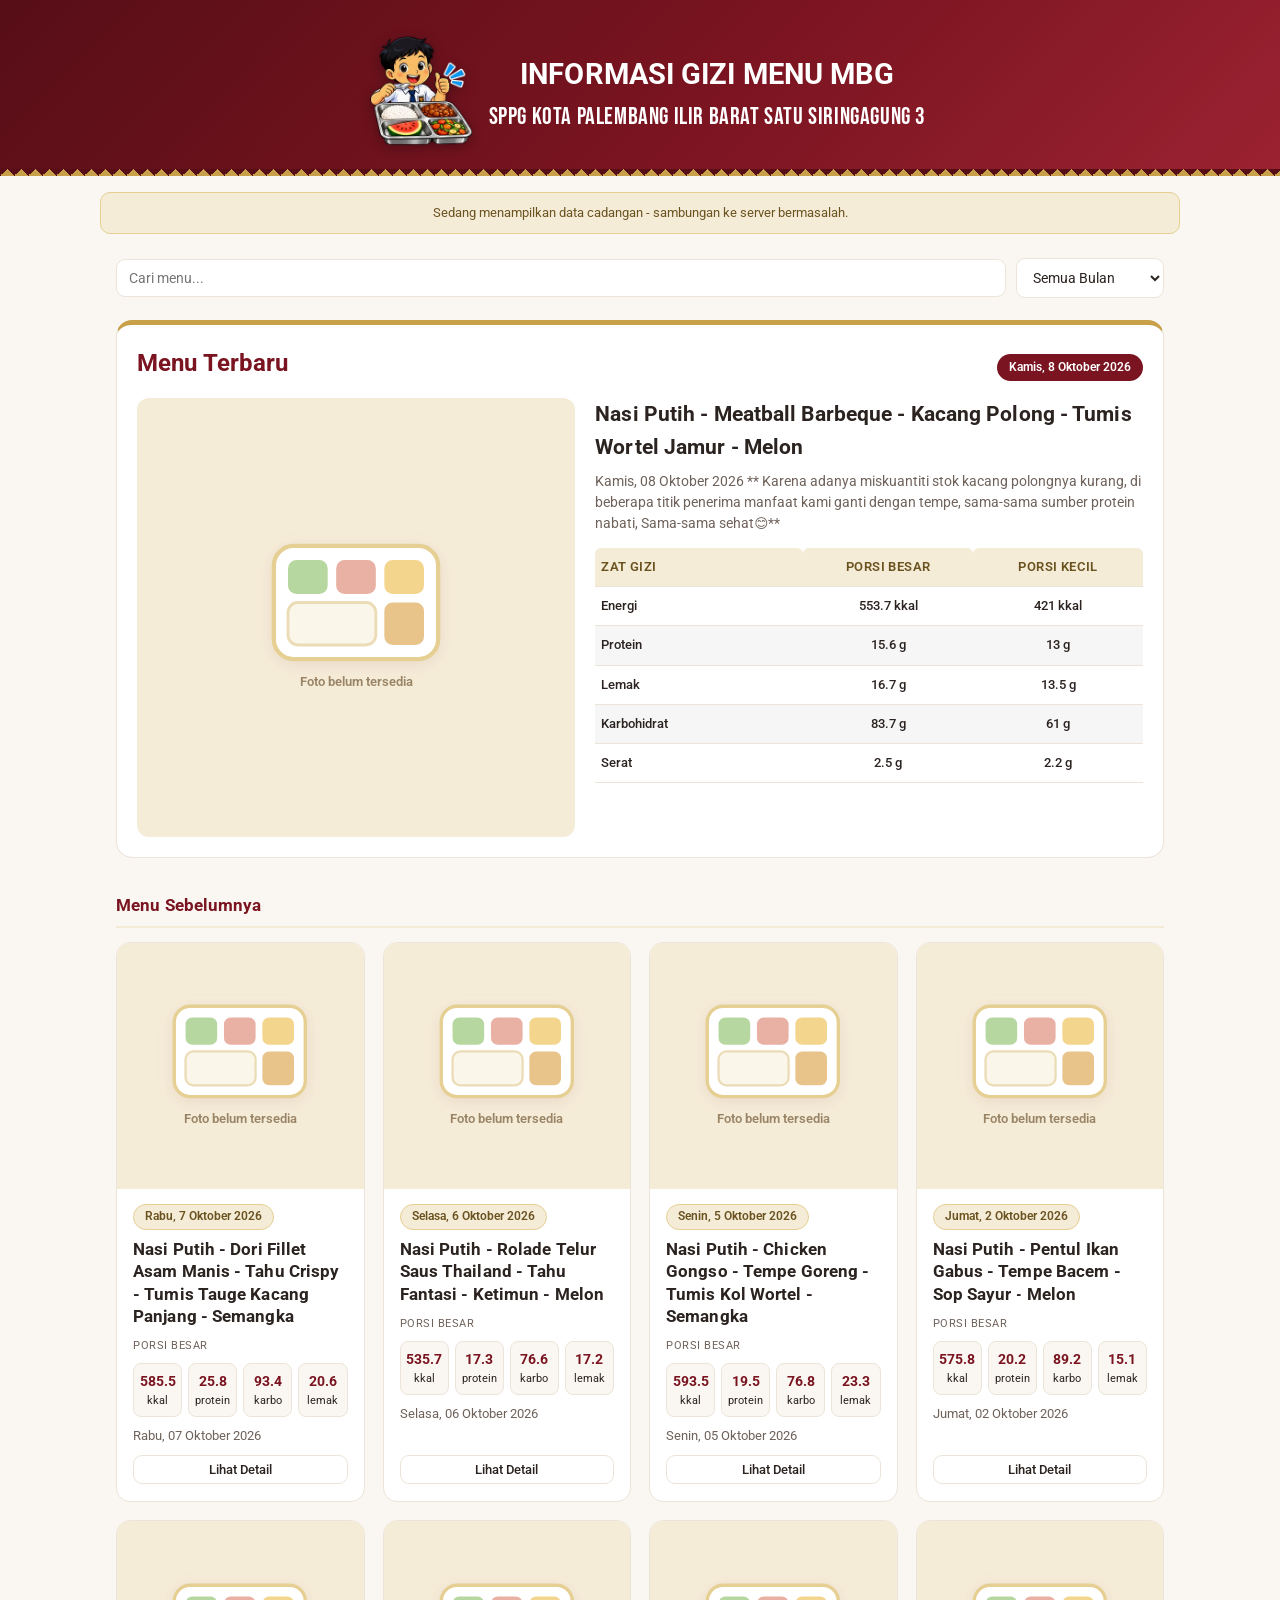
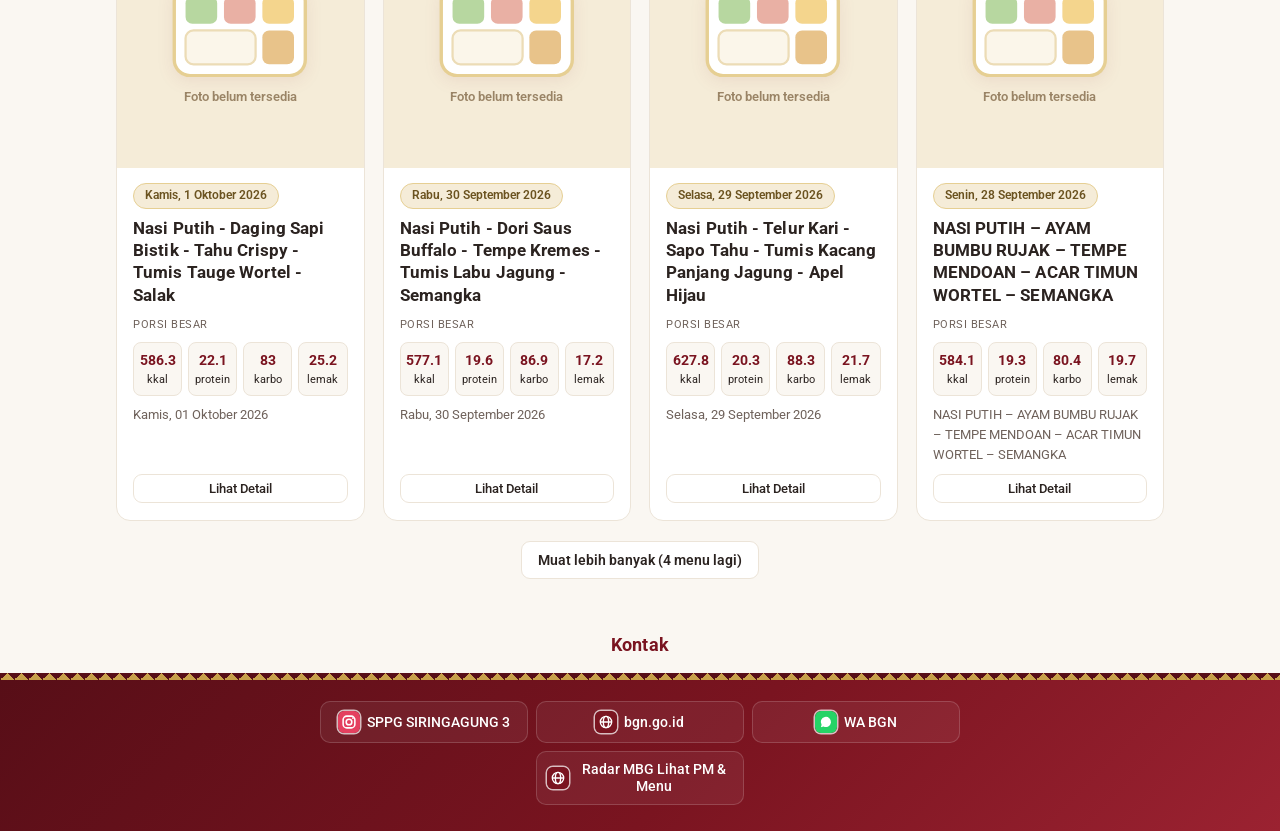
==== UNTUK-UPLOAD/index.html @ 3cfa72a4 "Add website Deployable layout: UNTUK-UPLOAD for the public site, UNTUK-UPLOAD-ADMIN for the admin si" ====
<!DOCTYPE html>
<html lang="id">
<head>
<meta charset="UTF-8">
<meta name="viewport" content="width=device-width, initial-scale=1.0">
<meta http-equiv="Content-Security-Policy" content="default-src 'self'; script-src 'self' 'sha256-IE/Bq75H0b87RfvjIbRvTL0y/wtt3hv51aWgn4OI5/k='; style-src 'self'; img-src 'self' data: https://nilaigizi-api.daniabdani1.workers.dev; font-src 'self'; connect-src https://nilaigizi-api.daniabdani1.workers.dev; object-src 'none'; base-uri 'none'; form-action 'none'">
<meta name="referrer" content="no-referrer">
<title>Informasi Gizi MBG - BGN</title>
<link rel="stylesheet" href="style.css">
<link rel="icon" type="image/png" href="favicon.png">
<link rel="apple-touch-icon" href="apple-touch-icon.png">
<link rel="manifest" href="manifest.json">
<meta name="theme-color" content="#7a1420">
<meta name="apple-mobile-web-app-title" content="Gizi MBG">
<script>var dataAwal = fetch('https://nilaigizi-api.daniabdani1.workers.dev/data', { cache: 'no-store' }); dataAwal.catch(function(){});</script>
</head>
<body>

<header class="top">
  <div class="top-isi">
    <picture><source srcset="maskot.avif" type="image/avif"><img class="maskot" src="maskot.webp" alt="" width="224" height="240"></picture>
    <div>
      <h1>Informasi Gizi Menu&nbsp;MBG</h1>
      <p class="sppg">SPPG Kota Palembang Ilir Barat Satu Siringagung&nbsp;3</p>
    </div>
  </div>
</header>

<main>
<div class="notice" id="draftNotice" hidden></div>

<div class="wrap">
  <div class="toolbar">
    <input type="search" class="search" id="search" placeholder="Cari menu..." aria-label="Cari menu, deskripsi, tanggal, atau hari">
    <select id="filterBulan" aria-label="Filter bulan"></select>
  </div>

  <section class="featured" id="featured" hidden>
    <div class="featured-head">
      <h2 id="featuredTitle">Menu Hari Ini</h2>
      <span class="date-chip" id="featuredTanggal"></span>
    </div>
    <div class="featured-grid">
      <div class="featured-thumb" id="featuredThumb"></div>
      <div>
        <h3 id="featuredNama"></h3>
        <p class="desc" id="featuredDesc"></p>
        <table class="gizi-compare">
          <thead><tr><th>Zat Gizi</th><th>Porsi Besar</th><th>Porsi Kecil</th></tr></thead>
          <tbody id="featuredGizi"></tbody>
        </table>
      </div>
    </div>
  </section>

  <h2 class="section-title" id="gridTitle" hidden>Menu Sebelumnya</h2>
  <div class="grid" id="menuGrid"></div>
  <div class="lagi">
    <button class="btn ghost" id="btnLagi" hidden></button>
  </div>
  <p class="none pesan-kosong" id="emptyMsg" hidden>Belum ada menu tersedia.</p>
</div>
</main>

<footer class="site" id="kontak" hidden>
  <h2 class="kontak-judul">Kontak</h2>
  <div class="sosmed" id="sosmedBar"></div>
</footer>

<div class="modal-overlay" id="modalDetail">
  <div class="modal" role="dialog" aria-modal="true" aria-labelledby="detailNama" tabindex="-1">
    <div class="featured-thumb" id="detailThumb"></div>
    <span class="date-chip" id="detailTanggal"></span>
    <h2 id="detailNama"></h2>
    <p id="detailDesc"></p>
    <table class="gizi-compare">
      <thead><tr><th>Zat Gizi</th><th>Porsi Besar</th><th>Porsi Kecil</th></tr></thead>
      <tbody id="detailGizi"></tbody>
    </table>
    <div class="modal-actions">
      <button class="btn" id="btnTutup">Tutup</button>
    </div>
  </div>
</div>

<script src="core.js"></script>
<script src="app.js"></script>
</body>
</html>
---- UNTUK-UPLOAD/style.css ----
@font-face{
  font-family:'Roboto';
  font-style:normal;
  font-weight:100 900;
  font-stretch:100%;
  font-display:swap;
  src:url('fonts/roboto-latin.woff2') format('woff2');
}
@font-face{
  font-family:'Bebas Neue';
  font-style:normal;
  font-weight:400;
  font-display:swap;
  src:url('fonts/bebas-neue-latin.woff2') format('woff2');
}

:root{
  --maroon:#7a1420; --maroon-dark:#570e17; --maroon-soft:#9b2231;
  --gold:#c8a04a; --gold-light:#e6cf93; --gold-pale:#f5ecd8;
  --bg:#faf7f2; --card:#ffffff; --text:#2b2320; --muted:#6f625b;
  --border:#ece4d8; --bad:#b3261e; --ok:#2e6b3e;
}
*{box-sizing:border-box;}
body{
  margin:0; background:var(--bg); color:var(--text);
  font-family:'Roboto','Segoe UI',system-ui,-apple-system,Arial,sans-serif;
  font-size:15px; line-height:1.55;
}
h1,h2,h3{font-weight:700;letter-spacing:.1px;}

header.top,.sosmed{background:linear-gradient(135deg,var(--maroon-dark),var(--maroon) 55%,var(--maroon-soft));}
header.top{color:#fff; padding:36px 20px 30px; text-align:center; position:relative;}
header.top h1{margin:0 0 6px;font-size:clamp(20px,5vw,29px);text-transform:uppercase;}
header.top p{margin:0;opacity:.82;font-size:13.5px;}
header.top p.sppg{
  font-family:'Bebas Neue','Roboto Condensed','Arial Narrow',sans-serif;
  font-size:clamp(17px,4.4vw,24px); letter-spacing:.6px; line-height:1.15;
  text-transform:uppercase; opacity:1;
}
.top-isi{display:flex;align-items:center;justify-content:center;gap:16px;}
.maskot{height:110px;width:auto;flex:none;filter:drop-shadow(0 3px 6px rgba(0,0,0,.3));}
.top-isi picture{display:contents;}
@media (max-width:520px){
  header.top{padding:16px 14px 22px;}
  .top-isi{gap:10px;}
  .top-isi > div{text-align:left;min-width:0;}
  .maskot{height:clamp(60px,18vw,76px);}
  header.top h1{font-size:clamp(16px,4.7vw,21px);margin-bottom:4px;}
  header.top p.sppg{font-size:clamp(14px,4.1vw,18px);letter-spacing:.4px;}
}
header.top::after,.sosmed::before{
  content:""; position:absolute; left:0; right:0; bottom:0; height:7px;
  background-color:var(--gold);
  background-image:
    linear-gradient(135deg,var(--maroon-dark) 25%,transparent 25%),
    linear-gradient(225deg,var(--maroon-dark) 25%,transparent 25%);
  background-size:14px 14px;
}

.wrap{max-width:1080px;margin:0 auto;padding:24px 16px 40px;}

.notice{
  max-width:1080px;margin:16px auto 0;padding:10px 14px;border-radius:10px;
  background:var(--gold-pale);border:1px solid var(--gold-light);
  color:#6b5320;font-size:13px;text-align:center;
}
.notice.bahaya{background:#fdecea;border-color:#f3c0bb;color:#8f1e17;font-weight:600;}

.toolbar{display:flex;flex-wrap:wrap;gap:10px;margin-bottom:22px;align-items:center;justify-content:space-between;}
input[type=text],input[type=number],input[type=password],input[type=search],input[type=date],select,textarea{
  padding:10px 12px;border:1px solid var(--border);border-radius:9px;
  font-size:14px;font-family:inherit;background:#fff;color:var(--text);max-width:100%;
}
input:focus,select:focus,textarea:focus{outline:2px solid var(--gold-light);outline-offset:1px;border-color:var(--gold);}
.search{min-width:140px;flex:1;}
.pw-wrap{position:relative;}
.pw-wrap input{padding-right:46px;}
input::-ms-reveal{display:none;}
.pw-mata{
  position:absolute;right:3px;top:50%;transform:translateY(-50%);
  width:40px;height:38px;padding:0;border:0;border-radius:7px;background:none;
  color:var(--muted);cursor:pointer;display:flex;align-items:center;justify-content:center;
  -webkit-tap-highlight-color:transparent;
}
.pw-mata:hover{color:var(--maroon);background:var(--gold-pale);}
.pw-mata:focus-visible{outline:2px solid var(--gold);outline-offset:-2px;}

.aksi,.aksi-data,.aksi-utama{display:flex;gap:8px;align-items:center;}
.aksi{flex-wrap:wrap;}
/* when the action row wraps (tablet, large Android font) every line fills the width: no ragged rows,
   and the avatar stays at the right edge so its right-anchored menu stays on screen */
.aksi-data,.aksi-utama,.aksi-data .btn,.aksi-utama .btn{flex:1 1 auto;}
.akun{position:relative;}
.avatar{
  list-style:none;width:42px;height:42px;border-radius:50%;cursor:pointer;
  display:flex;align-items:center;justify-content:center;
  background:var(--maroon);color:var(--gold-light);border:2px solid var(--gold);
  -webkit-tap-highlight-color:transparent;transition:box-shadow .15s;
}
.avatar::-webkit-details-marker{display:none;}
.avatar:hover,.akun[open] .avatar{box-shadow:0 0 0 4px var(--gold-pale);}
.avatar:focus-visible{outline:2px solid var(--gold);outline-offset:2px;}
.akun-menu,.kartu-notif{
  position:absolute;right:0;top:calc(100% + 8px);
  background:#fff;border:1px solid var(--border);border-top:4px solid var(--gold);border-radius:12px;
  box-shadow:0 12px 30px rgba(43,35,32,.18);
}
.akun-menu{z-index:150;width:268px;padding:6px;}
.akun-kepala{padding:10px 10px 8px;display:flex;flex-direction:column;}
.akun-kepala span{font-size:12px;color:var(--muted);}
.akun-info{
  display:grid;grid-template-columns:auto 1fr;gap:4px 12px;margin:0 0 6px;padding:10px;
  font-size:12.5px;background:var(--bg);border-radius:8px;
}
.akun-info dt{color:var(--muted);}
.akun-info dd{margin:0;text-align:right;font-weight:600;}
.akun-info .telat{color:var(--bad);}
.akun-item{
  display:block;width:100%;padding:10px;border:0;border-radius:8px;background:none;
  font:inherit;font-size:13.5px;font-weight:600;color:var(--text);text-align:left;text-decoration:none;cursor:pointer;
}
.akun-item small{display:block;font-size:11.5px;font-weight:400;color:var(--muted);margin-top:1px;}
.akun-item:hover,.akun-item:focus-visible{background:var(--gold-pale);outline:none;}

.btn{
  padding:10px 16px;border:none;border-radius:9px;background:var(--maroon);color:#fff;
  font-size:14px;font-weight:600;cursor:pointer;font-family:inherit;
}
.btn:hover{background:var(--maroon-dark);}
.btn.ghost{background:#fff;border:1px solid var(--border);color:var(--text);}
.btn.ghost:hover{background:var(--gold-pale);border-color:var(--gold-light);}
.btn.danger{background:var(--bad);}
.btn.danger:hover{background:#8f1e17;}
.btn.small{padding:6px 11px;font-size:12.5px;font-weight:500;}
.btn:disabled{opacity:.45;cursor:not-allowed;}

.admin .wrap,.admin .notice{max-width:1280px;}
#loginScreen{min-height:100vh;display:flex;align-items:center;justify-content:center;padding:16px;}
html.masuk #loginScreen{display:none!important;}
html.masuk body::before{content:"Memeriksa sesi...";display:block;padding-top:40vh;text-align:center;color:var(--muted);font-size:14px;}
.panel.login-panel{max-width:360px;width:100%;border-top:5px solid var(--gold);}
.login-panel h1{margin:0 0 .6em;font-size:1.5em;}
#loginBtn{width:100%;}
.login-kaki{margin:14px 0 0;}
input[type=checkbox]{width:18px;height:18px;margin:0;accent-color:var(--maroon);cursor:pointer;vertical-align:middle;}
.kol-cek{width:40px;}
.cek{display:inline-flex;align-items:center;gap:8px;cursor:pointer;}
.cek-teks{display:none;font-size:13px;font-weight:600;color:var(--text);text-transform:none;letter-spacing:0;}
.tabel-menu tr.terpilih,.tabel-menu tr.terpilih:hover{background:#fbf3e1;}
.pilih-bar:not([hidden]){
  position:sticky;top:8px;z-index:20;display:flex;flex-wrap:wrap;align-items:center;gap:8px;
  margin-bottom:12px;padding:10px 12px;border-radius:10px;
  background:var(--gold-pale);border:1px solid var(--gold-light);box-shadow:0 6px 16px rgba(43,35,32,.10);
}
#pilihInfo{flex:1 1 180px;font-size:13.5px;font-weight:600;color:#6b5320;}

body:not(.super) .khusus-super{display:none!important;}
.status-baris{display:flex;align-items:center;gap:8px;max-width:1280px;margin:16px auto 0;}
.status-baris .notice{margin:0;flex:1;min-width:0;max-width:none;}
body.super .status-baris{padding:0 8px;}
body.super #gandaNotice,#cadanganNotice{width:calc(100% - 16px);max-width:1264px;}
.notif{position:relative;flex:none;}
.notif-tombol{
  position:relative;width:40px;height:40px;padding:0;border-radius:50%;cursor:pointer;
  display:flex;align-items:center;justify-content:center;
  background:#fff;color:var(--maroon);border:1px solid var(--gold-light);-webkit-tap-highlight-color:transparent;
}
.notif-tombol:hover,.notif-tombol[aria-expanded=true]{background:var(--gold-pale);border-color:var(--gold);}
.notif-tombol:focus-visible{outline:2px solid var(--gold);outline-offset:2px;}
.notif-lencana{
  position:absolute;top:-5px;right:-5px;min-width:19px;height:19px;padding:0 5px;border-radius:10px;
  background:var(--bad);color:#fff;font-size:11px;font-weight:700;line-height:19px;text-align:center;
}
.kartu-notif{
  z-index:160;width:min(390px,calc(100vw - 16px));
  max-height:min(70vh,560px);overflow:auto;overscroll-behavior:contain;text-align:left;
}
.kartu-notif-kepala{
  position:sticky;top:0;z-index:1;display:flex;align-items:center;justify-content:space-between;gap:8px;
  padding:10px 12px;background:#fff;border-bottom:1px solid var(--border);font-size:14px;
}
.kartu-notif-kaki{margin:0;padding:8px 12px 10px;font-size:11.5px;color:var(--muted);border-top:1px solid var(--border);}
.notif-kosong{padding:12px;margin:0;}
.notif-item{display:flex;gap:10px;padding:10px 12px;border-bottom:1px solid var(--border);}
.notif-item:last-child{border-bottom:0;}
.notif-ikon{
  flex:none;width:26px;height:26px;border-radius:50%;display:flex;align-items:center;justify-content:center;
  font-size:15px;font-weight:700;background:var(--gold-pale);color:#6b5320;
}
.notif-item.tambah .notif-ikon{background:#eaf4ec;color:var(--ok);}
.notif-item.hapus .notif-ikon{background:#fdecea;color:var(--bad);}
.notif-isi{flex:1;min-width:0;font-size:13px;line-height:1.45;}
.notif-kepala{display:flex;flex-wrap:wrap;align-items:center;gap:4px 6px;margin-bottom:2px;overflow-wrap:anywhere;}
.notif-waktu{margin-left:auto;font-size:11.5px;color:var(--muted);white-space:nowrap;}
.notif-baris{overflow-wrap:anywhere;margin-top:2px;}
.notif-baris small{display:block;font-size:12px;color:var(--muted);}
.notif-kata{font-weight:600;}
.notif-kata.tambah{color:var(--ok);}
.notif-kata.ubah{color:#6b5320;}
.notif-kata.hapus{color:var(--bad);}
.notif-catatan{font-weight:600;color:var(--maroon);}
.notif-peringatan{margin-top:6px;padding:6px 8px;border-radius:8px;background:#fdecea;color:#8f1e17;font-size:12px;font-weight:600;}
.chip{
  display:inline-block;padding:1px 8px;border-radius:999px;font-size:11px;font-weight:600;line-height:1.6;
  background:var(--bg);border:1px solid var(--border);color:var(--muted);vertical-align:middle;white-space:nowrap;
}
.chip.emas{background:var(--gold-pale);border-color:var(--gold-light);color:#6b5320;}
.chip.ok{background:#eaf4ec;border-color:#cfe5d4;color:var(--ok);}
.chip.bahaya{background:#fdecea;border-color:#f3c0bb;color:var(--bad);}
.chip.mati{background:#eee;border-color:#ddd;color:#666;}
.modal.lebar{max-width:760px;}
.panel-kepala{display:flex;align-items:center;justify-content:space-between;gap:10px;margin-bottom:12px;}
.panel-kepala h2{margin:0;}
.tab{display:flex;flex-wrap:wrap;gap:6px;margin-bottom:14px;}
.tab button{
  flex:none;padding:8px 13px;border:1px solid var(--border);border-radius:999px;background:#fff;cursor:pointer;
  font:inherit;font-size:13px;font-weight:600;color:var(--text);
}
.tab button:hover{background:var(--gold-pale);}
.tab button[aria-selected=true]{background:var(--maroon);border-color:var(--maroon);color:#fff;}
.daftar-panel{display:flex;flex-direction:column;gap:8px;margin-top:12px;}
.item-panel{
  display:flex;flex-wrap:wrap;align-items:center;gap:8px 12px;padding:10px 12px;
  border:1px solid var(--border);border-radius:10px;background:#fff;
}
.item-utama{flex:1 1 260px;min-width:0;font-size:13.5px;overflow-wrap:anywhere;}
.item-utama small{display:block;margin-top:3px;font-size:12px;color:var(--muted);}
.item-aksi{display:flex;flex-wrap:wrap;gap:6px;}
.form-pengguna{display:grid;grid-template-columns:minmax(0,1fr) minmax(0,1fr) auto;gap:8px;align-items:end;}
.form-pengguna label,.filter-riwayat label{display:block;margin-bottom:4px;font-size:12.5px;font-weight:600;}
.form-pengguna input{width:100%;}
.filter-riwayat select{width:100%;max-width:320px;}
@media (max-width:560px){
  .aksi{width:100%;flex-direction:column-reverse;align-items:stretch;}
  .aksi-utama .btn{flex:1;}
  .aksi-data{display:grid;grid-template-columns:repeat(3,minmax(0,1fr));}
  .aksi-data .btn{padding:9px 4px;font-size:12.5px;}
  .lengkap{display:none;}
  body:not(.super) .aksi-data{grid-template-columns:1fr;}
  .form-pengguna{grid-template-columns:1fr;}
  .tab{display:grid;grid-template-columns:1fr 1fr;}
  .item-aksi{width:100%;}
  .item-aksi .btn{flex:1 1 auto;}
}

.dlg{
  border:0;padding:0;border-radius:16px;width:min(440px,calc(100% - 32px));max-height:calc(100% - 32px);
  color:var(--text);background:#fff;box-shadow:0 22px 50px rgba(43,35,32,.32);overflow:auto;
}
.dlg::backdrop{background:rgba(43,35,32,.55);}
.dlg[open]{animation:dlg-masuk .16s ease-out;}
@keyframes dlg-masuk{from{opacity:0;transform:translateY(10px) scale(.98);}}
@media (prefers-reduced-motion:reduce){.dlg[open]{animation:none;}}
.dlg-isi{padding:22px 22px 18px;border-top:5px solid var(--gold);}
.dlg-ikon{
  width:44px;height:44px;border-radius:50%;margin-bottom:12px;display:flex;align-items:center;justify-content:center;
  font-size:22px;font-weight:700;background:var(--gold-pale);color:#6b5320;
}
.dlg.bahaya .dlg-isi{border-top-color:var(--bad);}
.dlg.bahaya .dlg-ikon{background:#fdecea;color:var(--bad);}
.dlg.ok .dlg-isi{border-top-color:var(--ok);}
.dlg.ok .dlg-ikon{background:#eaf4ec;color:var(--ok);}
.dlg h2{margin:0 0 8px;font-size:18px;line-height:1.3;overflow-wrap:anywhere;}
.dlg-pesan{margin:0;font-size:14px;color:var(--muted);white-space:pre-line;overflow-wrap:anywhere;max-height:42vh;overflow:auto;}
.dlg-ketik{display:block;margin:16px 0 6px;font-size:13px;font-weight:600;}
#dlgKetik{width:100%;letter-spacing:1px;}
.dlg-aksi{display:flex;justify-content:flex-end;gap:10px;margin-top:20px;}
@media (max-width:480px){.dlg-aksi .btn{flex:1;}}

.grid{display:grid;grid-template-columns:repeat(auto-fill,minmax(240px,1fr));gap:18px;}
.card{
  background:var(--card);border:1px solid var(--border);border-radius:14px;overflow:hidden;
  display:flex;flex-direction:column;transition:box-shadow .2s,transform .2s;cursor:pointer;
}
.card:hover{box-shadow:0 8px 22px rgba(122,20,32,.10);transform:translateY(-2px);}
.card .thumb,.featured-thumb{
  width:100%;aspect-ratio:1/1;background:var(--gold-pale);
  display:flex;align-items:center;justify-content:center;overflow:hidden;
}
.card .thumb img,.featured-thumb img{width:100%;height:100%;object-fit:cover;}
.card .body{padding:15px 16px 17px;display:flex;flex-direction:column;gap:9px;flex:1;}
.card h3{margin:0;font-size:16.5px;line-height:1.35;}
.card .desc{font-size:13px;color:var(--muted);flex:1;margin:0;}

.badge{
  display:inline-block;padding:3px 11px;border-radius:999px;font-size:11.5px;font-weight:600;
  background:var(--gold-pale);color:#6b5320;border:1px solid var(--gold-light);width:fit-content;
}
.cap{font-size:11px;color:var(--muted);text-transform:uppercase;letter-spacing:.5px;}

.featured{
  background:var(--card);border:1px solid var(--border);border-radius:16px;
  border-top:5px solid var(--gold);padding:20px;margin-bottom:34px;
}
.featured-head{display:flex;flex-wrap:wrap;gap:8px;align-items:baseline;justify-content:space-between;margin-bottom:16px;}
.featured-head h2{margin:0;font-size:clamp(18px,4.4vw,24px);color:var(--maroon);}
.featured-grid{display:grid;grid-template-columns:minmax(0,1fr) minmax(0,1.25fr);gap:20px;align-items:start;}
.featured-thumb{border-radius:12px;}
.featured h3{margin:0 0 8px;font-size:clamp(17px,3.6vw,21px);}
.featured .desc{font-size:13.5px;color:var(--muted);margin:0 0 14px;}

.section-title{
  font-size:17px;color:var(--maroon);margin:0 0 14px;
  padding-bottom:8px;border-bottom:2px solid var(--gold-pale);
}
.date-chip{
  display:inline-block;padding:4px 12px;border-radius:999px;font-size:12px;font-weight:600;
  background:var(--maroon);color:#fff;width:fit-content;
}

.gizi-row{display:grid;grid-template-columns:repeat(4,1fr);gap:6px;font-size:11px;text-align:center;}
.gizi-row div{background:var(--bg);border:1px solid var(--border);border-radius:8px;padding:7px 2px;}
.gizi-row strong{display:block;font-size:13.5px;color:var(--maroon);font-weight:700;}

.none{color:var(--muted);font-size:13px;}
.rapat{margin:0;}
.catatan{margin:8px 0 0;}
.wajib{color:var(--bad);}
.error-msg.tampil{display:block;}
.lagi{text-align:center;margin-top:20px;}
.admin .lagi{margin-top:14px;}
.pesan-kosong{text-align:center;padding:34px;}
.section-title.judul-kontak{margin-top:30px;}
#detailThumb{margin-bottom:14px;}
#detailNama{margin:10px 0 6px;}
#detailDesc{font-size:13.5px;color:var(--muted);margin:0 0 16px;}

.panel{background:var(--card);border:1px solid var(--border);border-radius:14px;padding:18px;}
table{width:100%;border-collapse:collapse;font-size:13.5px;}
th,td{padding:10px 12px;text-align:left;border-bottom:1px solid var(--border);vertical-align:middle;}
th{color:var(--muted);font-weight:600;font-size:11.5px;text-transform:uppercase;letter-spacing:.4px;}
tbody tr:nth-child(even){background:#f6f6f6;}
tbody tr:hover{background:#fdfbf7;}
.table-wrap{overflow-x:auto;}
.table-wrap table{min-width:560px;}
.foto-kecil{width:42px;height:42px;object-fit:cover;border-radius:7px;}
.ikon{width:18px;height:18px;margin-right:8px;vertical-align:-4px;
  fill:none;stroke:currentColor;stroke-width:2;stroke-linecap:round;stroke-linejoin:round;}
.foto-kosong{display:flex;flex-direction:column;align-items:center;gap:10px;width:100%;text-align:center;}
.foto-kosong svg{width:55%;max-width:170px;filter:drop-shadow(0 4px 8px rgba(122,20,32,.08));}
.foto-kosong span{font-size:12.5px;font-weight:600;color:#9a8466;}
.tabel-menu .foto-kosong{width:auto;align-items:flex-start;}
.tabel-menu .foto-kosong svg{width:42px;filter:none;}
.tabel-menu .foto-kosong span{display:none;}
.tabel-menu td{padding-top:6px;padding-bottom:6px;}
.tabel-menu td:last-child{white-space:nowrap;}
@media(max-width:1024px){.tabel-menu th,.tabel-menu td{padding-left:8px;padding-right:8px;}}
@media(min-width:641px){.tabel-menu td:nth-child(3),.tabel-menu :is(th,td):nth-child(5){white-space:nowrap;}}
@media(min-width:641px) and (max-width:900px){
  .tabel-menu .tgl-panjang{display:none;}
  .tabel-menu .tgl-pendek{display:inline;white-space:nowrap;}
}

.gizi-compare{table-layout:fixed;}
.gizi-compare th,.gizi-compare td{padding:9px 6px;font-size:13px;text-align:center;}
.gizi-compare th:first-child,.gizi-compare td:first-child{text-align:left;width:38%;}
.gizi-compare thead th{background:var(--gold-pale);color:#6b5320;border-radius:6px 6px 0 0;}
.gizi-compare td{font-weight:500;}

.modal-overlay{
  display:none;position:fixed;inset:0;background:rgba(43,35,32,.55);z-index:200;
  align-items:center;justify-content:center;padding:14px;
}
.modal-overlay.open{display:flex;}
.modal{
  background:#fff;border-radius:14px;width:100%;max-width:470px;padding:22px;
  max-height:92vh;overflow-y:auto;border-top:5px solid var(--gold);
}
.modal h2{margin:0 0 14px;font-size:19px;}
.field{margin-bottom:15px;}
.field > label{display:block;font-size:13px;margin-bottom:6px;font-weight:600;}
.field label.req::after{content:" *";color:var(--bad);}
.field input,.field select,.field textarea{width:100%;}
.field textarea{resize:vertical;min-height:70px;}
.error-msg{color:var(--bad);font-size:12.5px;margin-top:5px;display:none;}
.modal-actions{display:flex;justify-content:flex-end;gap:10px;margin-top:18px;}
.baris-tanggal{display:flex;gap:8px;align-items:center;}
#fTanggal{flex:1;min-width:0;}
#giziWarning{margin-top:10px;text-align:left;font-size:12.5px;}
#sosInfo{margin:10px 0 0;}
.preview-img{width:150px;height:150px;object-fit:cover;border-radius:9px;margin-top:9px;display:none;}

/* DOM is in column order (Tab goes down a portion); the grid shows it as 1 header + 5 nutrient rows */
.gizi-grid{display:grid;grid-auto-flow:column;grid-template-rows:repeat(6,auto);grid-template-columns:38% minmax(0,1fr) minmax(0,1fr);font-size:12.5px;}
.gizi-grid > div{display:flex;align-items:center;padding:5px 4px;border-bottom:1px solid var(--border);}
.gizi-grid > :nth-child(6n+3),.gizi-grid > :nth-child(6n+5){background:#f6f6f6;}
.gizi-grid > .kepala{justify-content:center;color:var(--muted);font-weight:600;font-size:11.5px;text-transform:uppercase;letter-spacing:.4px;}
.gizi-grid > .kepala:first-child{justify-content:flex-start;}
.gizi-petunjuk{margin:7px 0 0;font-size:12px;}
#giziHitung{font-size:12.5px;font-weight:600;color:var(--maroon);}
.gizi-grid .mini-input{width:100%;min-width:0;padding:9px 6px;text-align:center;}   /* .gizi-grid: must outrank the input[type=text] base rule */
.mini-input[aria-invalid=true]{border-color:var(--bad);background:#fdecea;}
/* the real file input is stretched invisibly over the button: click, keyboard and drag-and-drop stay native */
.unggah{position:relative;display:inline-flex;align-items:center;gap:7px;padding:7px 14px;font-size:13.5px;font-weight:600;
  border:1px solid var(--border);border-radius:9px;background:#fff;transition:background .15s,border-color .15s;}
.unggah:hover,.unggah:focus-within{border-color:var(--gold-light);background:var(--gold-pale);}
.unggah:focus-within{outline:2px solid var(--gold);outline-offset:1px;}
.field .unggah input{position:absolute;inset:0;width:100%;height:100%;padding:0;opacity:0;cursor:pointer;}
.unggah input::file-selector-button{cursor:pointer;}
.unggah .ikon{flex:none;width:17px;height:17px;margin:0;color:var(--maroon);}

footer.site{text-align:center;margin-top:12px;}
.kontak-judul{margin:0 0 14px;font-size:18px;color:var(--maroon);}
.sosmed{
  --celah:8px;
  position:relative;display:flex;flex-wrap:wrap;justify-content:center;gap:var(--celah);
  padding:28px max(12px,calc((100% - 640px) / 2)) 26px;
}
.sosmed::before{top:0;bottom:auto;}
.sosmed a{
  flex:0 1 calc((100% - 2 * var(--celah)) / 3);min-width:0;
  display:flex;align-items:center;justify-content:center;gap:7px;
  padding:9px 10px;border-radius:10px;
  background:rgba(255,255,255,.06);border:1px solid rgba(255,255,255,.16);
  color:#fff;font-size:13.5px;font-weight:500;line-height:1.25;text-decoration:none;
  -webkit-tap-highlight-color:transparent;transition:background .15s,border-color .15s;
}
.sosmed a:hover{background:rgba(255,255,255,.12);border-color:rgba(255,255,255,.3);}
.sosmed a:focus-visible{outline:2px solid var(--gold-light);outline-offset:2px;}
.sosmed svg{flex:none;width:22px;height:22px;border-radius:6px;box-shadow:0 0 0 1.5px rgba(255,255,255,.7);}
.sos-judul{
  min-width:0;overflow-wrap:anywhere;
  display:-webkit-box;-webkit-line-clamp:2;-webkit-box-orient:vertical;overflow:hidden;
}
@media (max-width:480px){
  .sosmed{--celah:6px;padding-top:24px;padding-bottom:22px;}
  .sosmed a{gap:5px;padding:8px 6px;font-size:12px;}
  .sosmed svg{width:18px;height:18px;border-radius:5px;}
}

.sosmed-admin{display:flex;flex-direction:column;gap:8px;margin-top:14px;}
.sosmed-item{display:grid;grid-template-columns:auto minmax(0,1fr) minmax(0,1.4fr) auto;
  align-items:center;gap:10px;padding:8px 10px;
  border:1px solid var(--border);border-radius:10px;background:#fff;}
.sosmed-item .url{min-width:0;font-size:12.5px;color:var(--muted);
  overflow:hidden;text-overflow:ellipsis;white-space:nowrap;}
.sosmed-item input{width:100%;min-width:0;padding:6px 9px;font-size:13px;}
.sosmed-form{display:grid;grid-template-columns:150px minmax(0,1fr) minmax(0,1.4fr) auto;gap:8px;align-items:center;}
@media(max-width:700px){
  .sosmed-item{grid-template-columns:auto minmax(0,1fr) auto;row-gap:6px;}
  .sosmed-item .url{grid-column:1 / -1;grid-row:2;}
  .sosmed-form{display:flex;flex-wrap:wrap;}
  .sosmed-form > *{min-width:0;}
  #sosPlatform{flex:1 0 110px;}
  #sosJudul{flex:1 1 140px;}
  #sosUrl{flex:1 1 190px;}
  .featured-grid{grid-template-columns:1fr;gap:16px;}

  .grid{grid-template-columns:repeat(2,minmax(0,1fr));gap:12px;}
  .card .body{padding:11px 11px 13px;gap:7px;}
  .card h3{font-size:13.5px;line-height:1.32;
    display:-webkit-box;-webkit-line-clamp:3;-webkit-box-orient:vertical;overflow:hidden;}
  .card .badge{font-size:10px;padding:2px 8px;}
  .card .cap{font-size:9.5px;letter-spacing:.3px;}
  .card .desc{display:none;}
  .card .btn.small{width:100%;margin-top:auto;}
  .gizi-row{grid-template-columns:repeat(2,1fr);font-size:9.5px;gap:5px;}
  .gizi-row div{padding:5px 2px;}
  .gizi-row strong{font-size:12.5px;}
}
.tgl-pendek{display:none;}
@media(max-width:374px){
  .card .tgl-panjang{display:none;}
  .card .tgl-pendek{display:inline;}
}
@media(max-width:640px){
  .table-wrap .tabel-menu{min-width:0;}
  .tabel-menu thead th:not(.kol-cek){display:none;}
  .tabel-menu thead th.kol-cek{display:block;width:auto;padding:2px 2px 10px;}
  .cek-teks{display:inline;}
  .tabel-menu tbody tr{
    display:grid;grid-template-columns:28px 56px minmax(0,1fr) auto;column-gap:10px;row-gap:2px;
    padding:12px 4px;border-bottom:1px solid var(--border);
  }
  .tabel-menu td{display:block;border:0;padding:0;}
  .tabel-menu td:nth-child(1),.tabel-menu td:nth-child(2){grid-row:1 / span 3;align-self:center;}
  .tabel-menu td:nth-child(n+3):nth-child(-n+5){grid-column:3;}
  .tabel-menu .foto-kecil{width:56px;height:56px;}
  .tabel-menu td:nth-child(3){font-size:12px;color:var(--muted);}
  .tabel-menu td:nth-child(4){font-weight:600;line-height:1.35;}
  .tabel-menu td:nth-child(5){font-size:12px;color:var(--muted);}
  .tabel-menu td:nth-child(5)::before{content:"Energi B/K: ";}
  .tabel-menu td:nth-child(5)::after{content:" kkal";}
  .tabel-menu td:nth-child(6){grid-column:4;grid-row:1 / span 3;align-self:center;display:flex;flex-direction:column;gap:6px;}
  .tabel-menu td:nth-child(6) .btn{min-width:64px;}
  .tabel-menu td[colspan]{grid-column:1 / -1;grid-row:auto;}
  .tabel-menu input[type=checkbox]{width:22px;height:22px;}
  #pilihInfo{flex-basis:100%;}
  .pilih-bar .btn{flex:1;padding:9px 6px;}
  .admin .panel{padding:12px 14px;}
}
@media(max-width:360px){
  .tabel-menu tbody tr{grid-template-columns:24px 44px minmax(0,1fr) auto;column-gap:8px;}
  .tabel-menu .foto-kecil,.tabel-menu .foto-kosong svg{width:44px;height:44px;}
  .tabel-menu td:nth-child(6) .btn{min-width:56px;padding:6px 8px;}
}
@media(max-width:480px){
  .wrap{padding:18px 12px 32px;}
  .modal{padding:17px;}
  .featured{padding:16px;}
  .toolbar{gap:8px;}
  .btn{padding:9px 13px;font-size:13.5px;}
  .gizi-row{font-size:10px;gap:4px;}
  .gizi-grid{font-size:11.5px;grid-template-columns:auto minmax(0,1fr) minmax(0,1fr);}
  .gizi-grid > div{padding:4px 3px;}
}
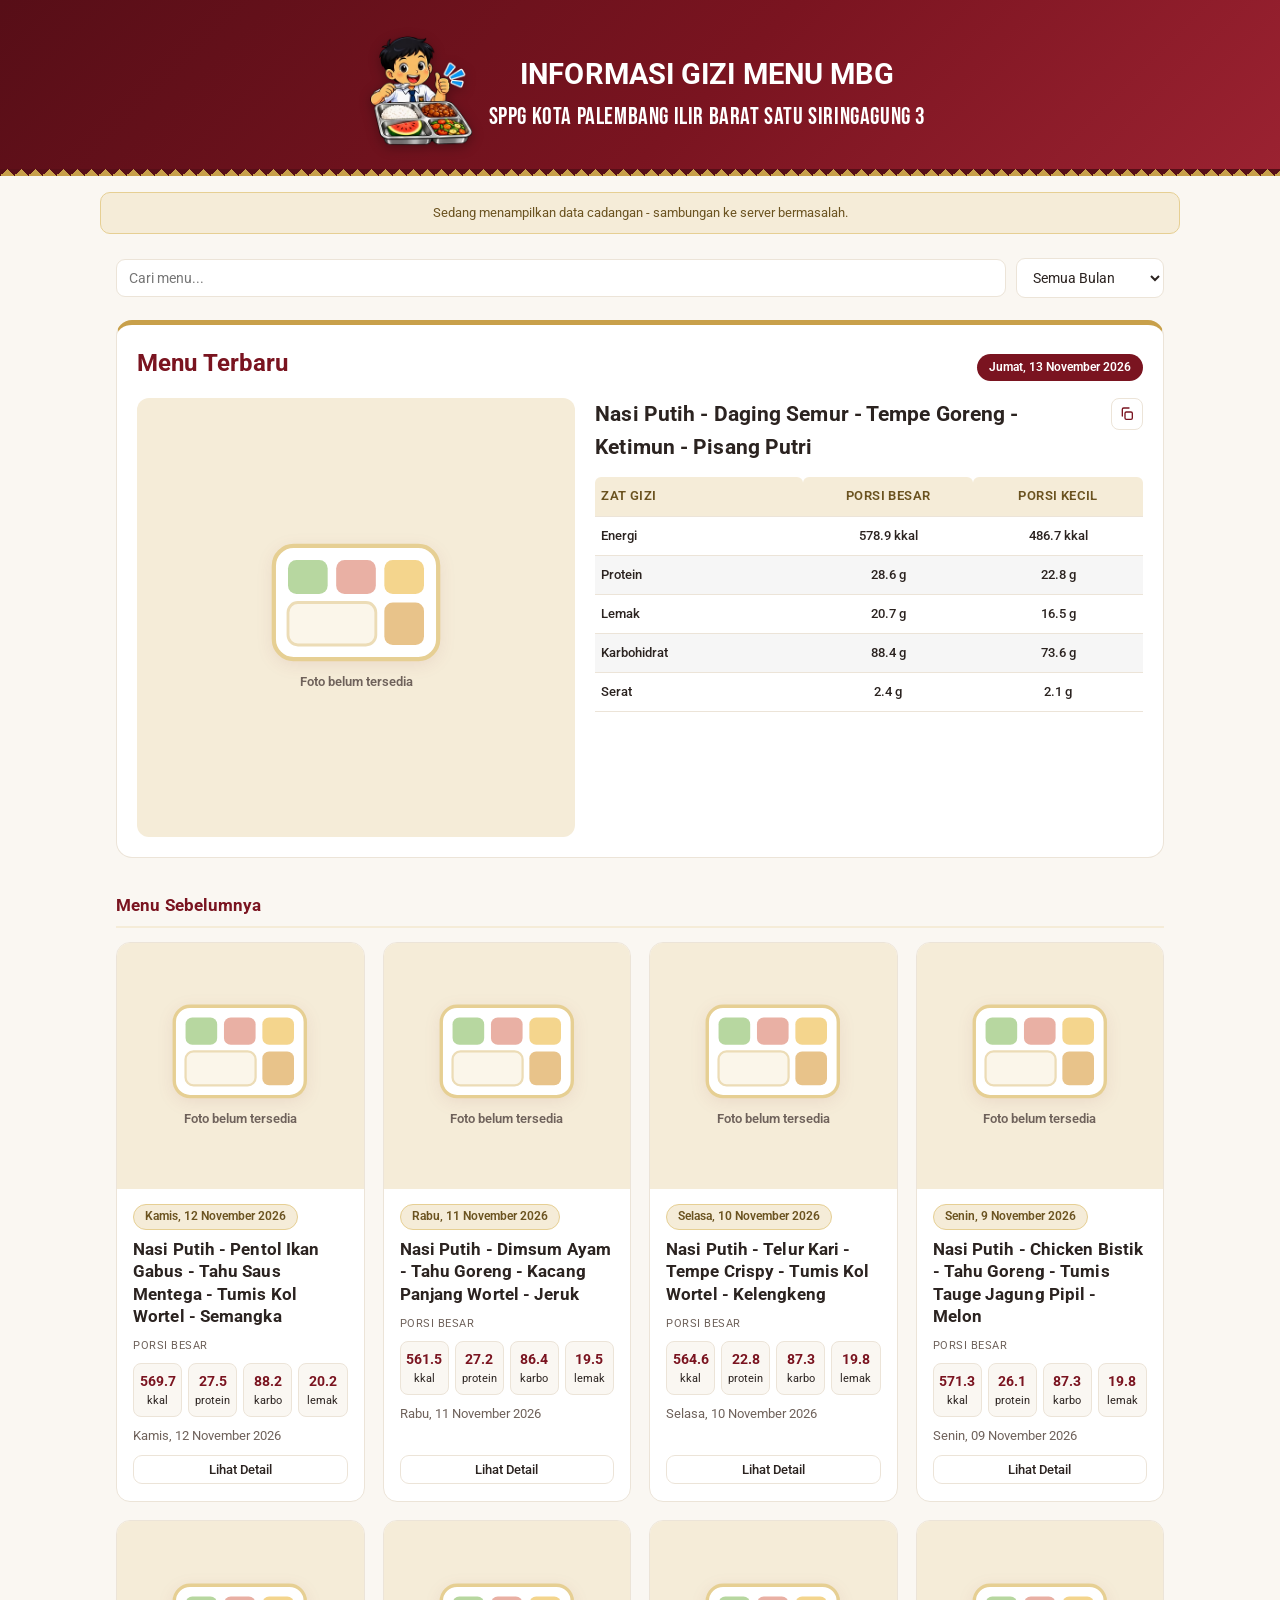
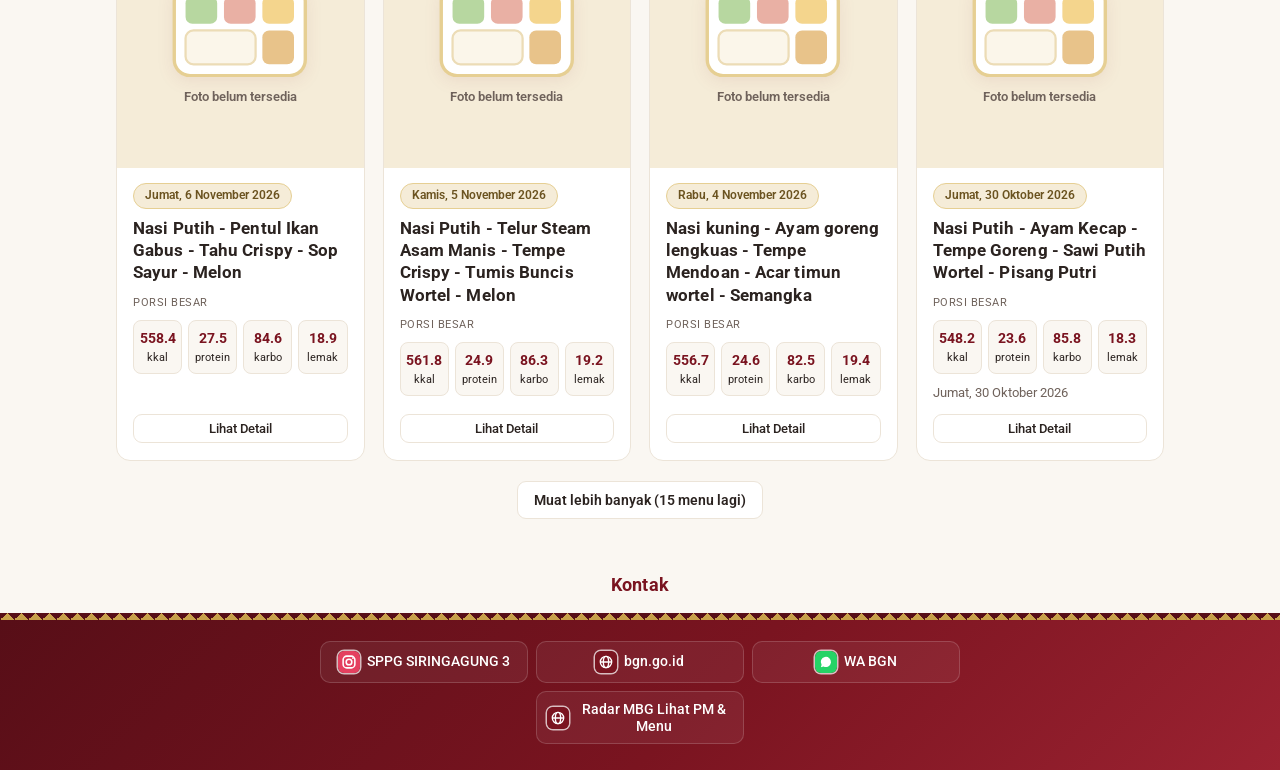
==== commit f2b2aeca: "Add photo removal, missing-photo reminder and copy-name button Admin: an x on the photo preview drop" ====
--- a/UNTUK-UPLOAD/index.html
+++ b/UNTUK-UPLOAD/index.html
@@ -43,7 +43,11 @@
     <div class="featured-grid">
       <div class="featured-thumb" id="featuredThumb"></div>
       <div>
-        <h3 id="featuredNama"></h3>
+        <div class="nama-baris">
+          <h3 id="featuredNama"></h3>
+          <button type="button" class="salin" data-salin="featuredNama" aria-label="Salin nama menu"><svg viewBox="0 0 24 24" aria-hidden="true"><rect x="9" y="9" width="11" height="11" rx="2"/><path d="M5 15V5a2 2 0 0 1 2-2h8"/></svg></button>
+          <span class="salin-pesan" role="status">Salin</span>
+        </div>
         <p class="desc" id="featuredDesc"></p>
         <table class="gizi-compare">
           <thead><tr><th>Zat Gizi</th><th>Porsi Besar</th><th>Porsi Kecil</th></tr></thead>
@@ -71,7 +75,11 @@
   <div class="modal" role="dialog" aria-modal="true" aria-labelledby="detailNama" tabindex="-1">
     <div class="featured-thumb" id="detailThumb"></div>
     <span class="date-chip" id="detailTanggal"></span>
-    <h2 id="detailNama"></h2>
+    <div class="nama-baris">
+      <h2 id="detailNama"></h2>
+      <button type="button" class="salin" data-salin="detailNama" aria-label="Salin nama menu"><svg viewBox="0 0 24 24" aria-hidden="true"><rect x="9" y="9" width="11" height="11" rx="2"/><path d="M5 15V5a2 2 0 0 1 2-2h8"/></svg></button>
+      <span class="salin-pesan" role="status">Salin</span>
+    </div>
     <p id="detailDesc"></p>
     <table class="gizi-compare">
       <thead><tr><th>Zat Gizi</th><th>Porsi Besar</th><th>Porsi Kecil</th></tr></thead>
--- a/UNTUK-UPLOAD/style.css
+++ b/UNTUK-UPLOAD/style.css
@@ -297,7 +297,22 @@
 .featured-head h2{margin:0;font-size:clamp(18px,4.4vw,24px);color:var(--maroon);}
 .featured-grid{display:grid;grid-template-columns:minmax(0,1fr) minmax(0,1.25fr);gap:20px;align-items:start;}
 .featured-thumb{border-radius:12px;}
-.featured h3{margin:0 0 8px;font-size:clamp(17px,3.6vw,21px);}
+.featured h3{margin:0;font-size:clamp(17px,3.6vw,21px);}
+.nama-baris{position:relative;display:flex;align-items:flex-start;gap:8px;margin:0 0 8px;}
+.nama-baris > :first-child{flex:1;min-width:0;}
+.modal .nama-baris{margin:10px 0 6px;}
+.salin{flex:none;width:32px;height:32px;padding:0;display:grid;place-items:center;
+  border:1px solid var(--border);border-radius:8px;background:#fff;color:var(--maroon);cursor:pointer;
+  -webkit-tap-highlight-color:transparent;transition:background .15s,color .15s;}
+.salin svg{width:16px;height:16px;fill:none;stroke:currentColor;stroke-width:2;stroke-linecap:round;stroke-linejoin:round;}
+.salin:focus-visible{outline:2px solid var(--gold);outline-offset:2px;}
+.salin.ok{color:var(--ok);border-color:var(--ok);}
+.salin-pesan{position:absolute;right:40px;top:5px;padding:3px 9px;border-radius:6px;
+  background:var(--text);color:#fff;font-size:12px;font-weight:600;white-space:nowrap;pointer-events:none;
+  opacity:0;transform:translateY(3px);transition:opacity .15s,transform .15s;}
+.salin:focus-visible + .salin-pesan,.salin.tampil + .salin-pesan{opacity:1;transform:none;}
+@media (hover:hover){.salin:hover{background:var(--gold-pale);} .salin:hover + .salin-pesan{opacity:1;transform:none;}}
+.salin-cadangan{position:fixed;top:0;left:0;width:1px;height:1px;opacity:0;pointer-events:none;}
 .featured .desc{font-size:13.5px;color:var(--muted);margin:0 0 14px;}
 
 .section-title{
@@ -323,7 +338,7 @@
 .pesan-kosong{text-align:center;padding:34px;}
 .section-title.judul-kontak{margin-top:30px;}
 #detailThumb{margin-bottom:14px;}
-#detailNama{margin:10px 0 6px;}
+#detailNama{margin:0;}
 #detailDesc{font-size:13.5px;color:var(--muted);margin:0 0 16px;}
 
 .panel{background:var(--card);border:1px solid var(--border);border-radius:14px;padding:18px;}
@@ -339,7 +354,7 @@
   fill:none;stroke:currentColor;stroke-width:2;stroke-linecap:round;stroke-linejoin:round;}
 .foto-kosong{display:flex;flex-direction:column;align-items:center;gap:10px;width:100%;text-align:center;}
 .foto-kosong svg{width:55%;max-width:170px;filter:drop-shadow(0 4px 8px rgba(122,20,32,.08));}
-.foto-kosong span{font-size:12.5px;font-weight:600;color:#9a8466;}
+.foto-kosong span{font-size:12.5px;font-weight:600;color:var(--muted);}
 .tabel-menu .foto-kosong{width:auto;align-items:flex-start;}
 .tabel-menu .foto-kosong svg{width:42px;filter:none;}
 .tabel-menu .foto-kosong span{display:none;}
@@ -380,6 +395,17 @@
 #giziWarning{margin-top:10px;text-align:left;font-size:12.5px;}
 #sosInfo{margin:10px 0 0;}
 .preview-img{width:150px;height:150px;object-fit:cover;border-radius:9px;margin-top:9px;display:none;}
+.pratinjau{position:relative;width:max-content;}
+.hapus-foto:not([hidden]){position:absolute;top:15px;right:6px;width:30px;height:30px;padding:0;display:grid;place-items:center;
+  border:0;border-radius:50%;background:rgba(43,35,32,.75);color:#fff;font-size:20px;line-height:1;cursor:pointer;}
+.hapus-foto:hover{background:var(--bad);}
+.hapus-foto:focus-visible{outline:2px solid var(--gold);outline-offset:2px;}
+.pengingat-foto:not([hidden]){display:inline-flex;align-items:center;margin:0 0 12px;padding:6px 13px;
+  border:1px solid var(--gold-light);border-radius:999px;background:var(--gold-pale);color:#6b5320;
+  font:inherit;font-size:13px;font-weight:600;cursor:pointer;}
+.pengingat-foto[aria-pressed="true"]{background:var(--maroon);border-color:var(--maroon);color:#fff;}
+.lencana-foto{display:inline-block;margin-left:6px;padding:1px 7px;border-radius:999px;vertical-align:1px;
+  background:#fdecea;color:#8f1e17;font-size:11px;font-weight:600;white-space:nowrap;}
 
 /* DOM is in column order (Tab goes down a portion); the grid shows it as 1 header + 5 nutrient rows */
 .gizi-grid{display:grid;grid-auto-flow:column;grid-template-rows:repeat(6,auto);grid-template-columns:38% minmax(0,1fr) minmax(0,1fr);font-size:12.5px;}
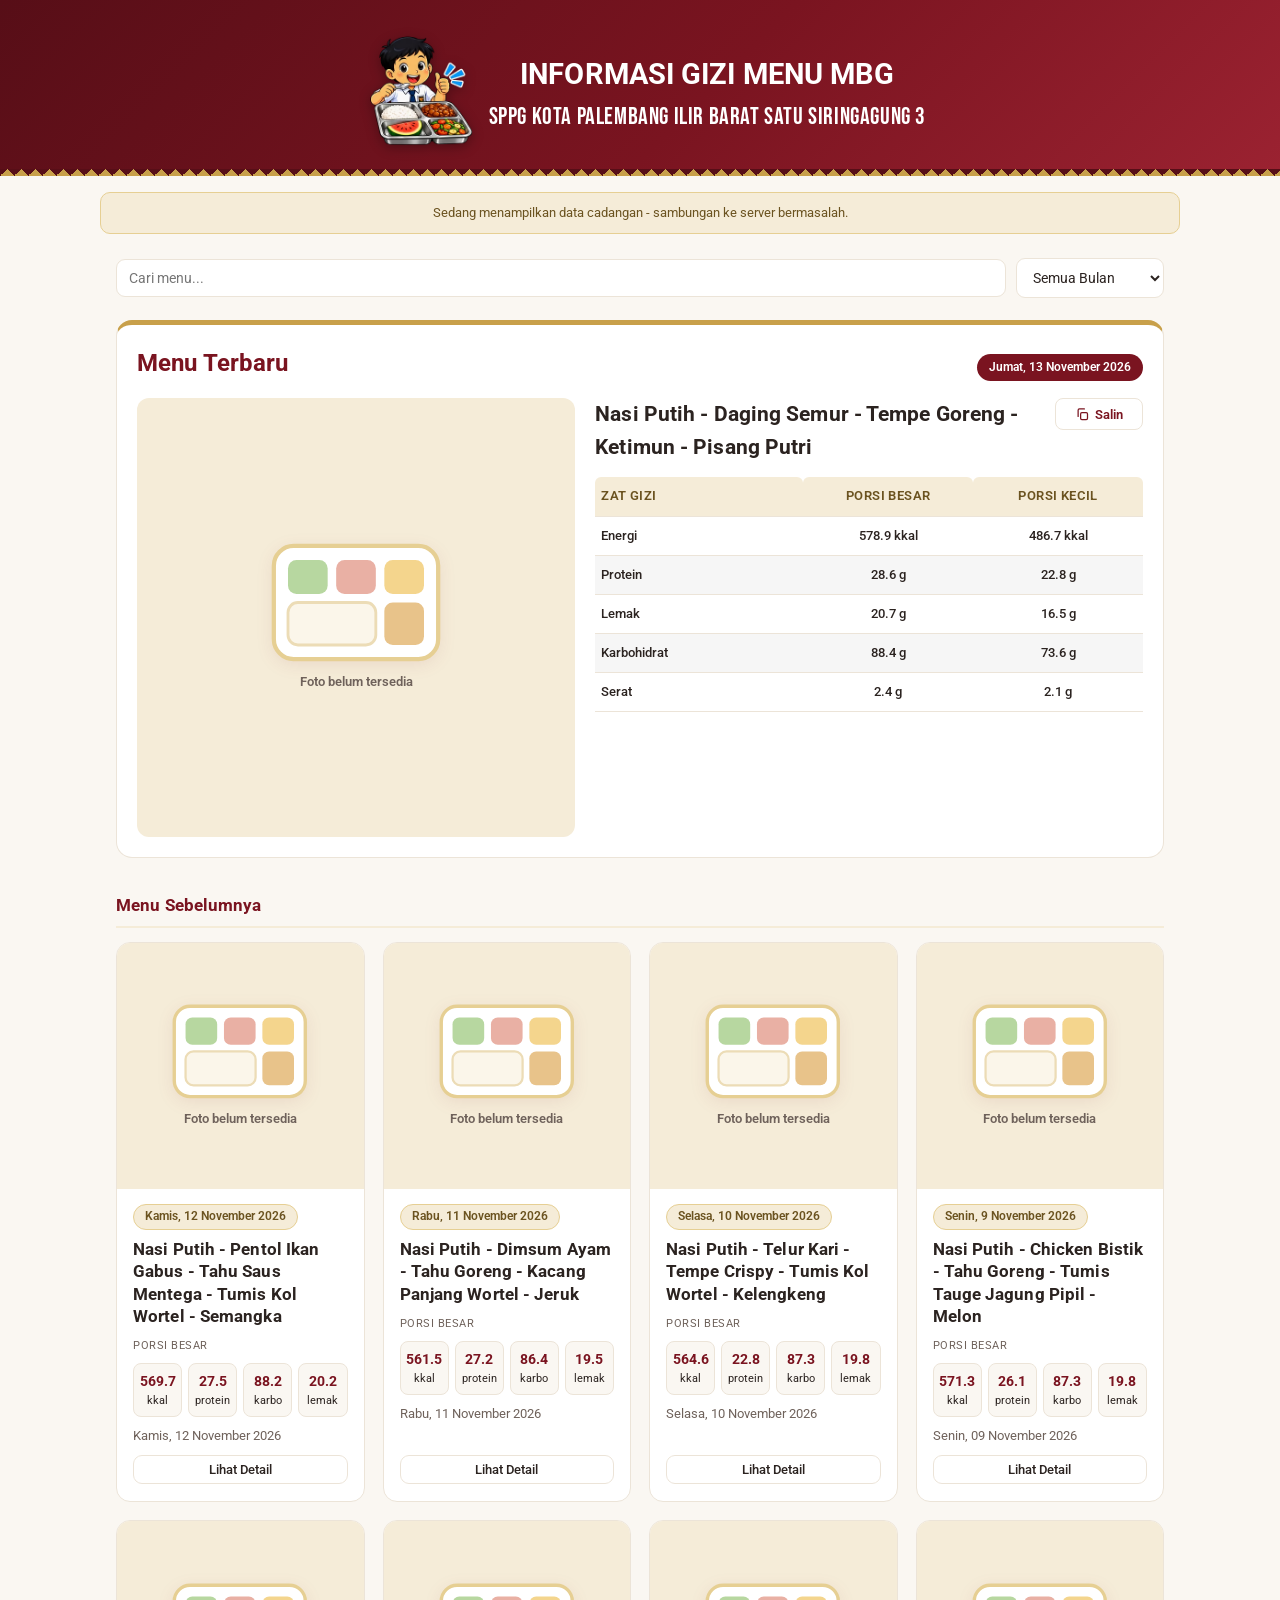
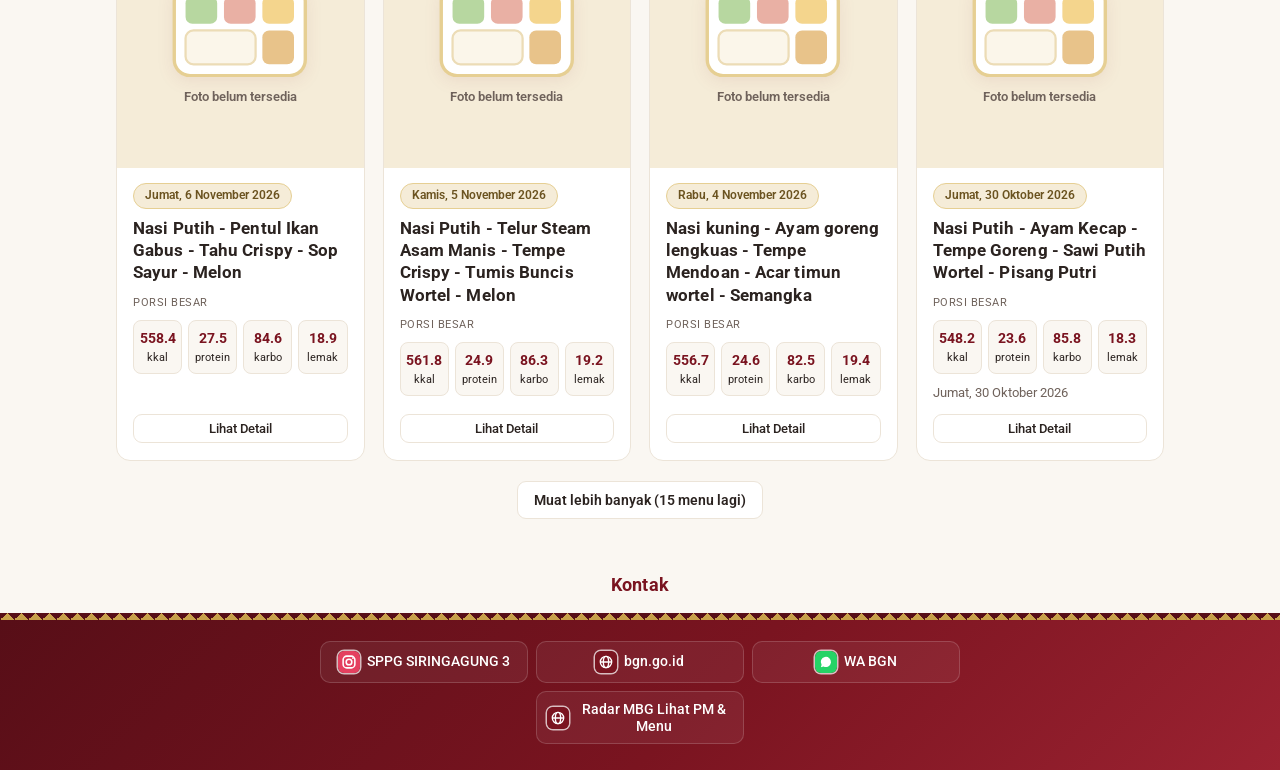
==== commit 58558437: "Show a text label on the copy button The button reads Salin and switches to Tersalin or Gagal. Its f" ====
--- a/UNTUK-UPLOAD/index.html
+++ b/UNTUK-UPLOAD/index.html
@@ -45,8 +45,8 @@
       <div>
         <div class="nama-baris">
           <h3 id="featuredNama"></h3>
-          <button type="button" class="salin" data-salin="featuredNama" aria-label="Salin nama menu"><svg viewBox="0 0 24 24" aria-hidden="true"><rect x="9" y="9" width="11" height="11" rx="2"/><path d="M5 15V5a2 2 0 0 1 2-2h8"/></svg></button>
-          <span class="salin-pesan" role="status">Salin</span>
+          <button type="button" class="salin" data-salin="featuredNama" aria-label="Salin nama menu"><svg viewBox="0 0 24 24" aria-hidden="true"><rect x="9" y="9" width="11" height="11" rx="2"/><path d="M5 15V5a2 2 0 0 1 2-2h8"/></svg><span class="salin-teks" aria-hidden="true">Salin</span></button>
+          <span class="salin-pesan" role="status"></span>
         </div>
         <p class="desc" id="featuredDesc"></p>
         <table class="gizi-compare">
@@ -77,8 +77,8 @@
     <span class="date-chip" id="detailTanggal"></span>
     <div class="nama-baris">
       <h2 id="detailNama"></h2>
-      <button type="button" class="salin" data-salin="detailNama" aria-label="Salin nama menu"><svg viewBox="0 0 24 24" aria-hidden="true"><rect x="9" y="9" width="11" height="11" rx="2"/><path d="M5 15V5a2 2 0 0 1 2-2h8"/></svg></button>
-      <span class="salin-pesan" role="status">Salin</span>
+      <button type="button" class="salin" data-salin="detailNama" aria-label="Salin nama menu"><svg viewBox="0 0 24 24" aria-hidden="true"><rect x="9" y="9" width="11" height="11" rx="2"/><path d="M5 15V5a2 2 0 0 1 2-2h8"/></svg><span class="salin-teks" aria-hidden="true">Salin</span></button>
+      <span class="salin-pesan" role="status"></span>
     </div>
     <p id="detailDesc"></p>
     <table class="gizi-compare">
--- a/UNTUK-UPLOAD/style.css
+++ b/UNTUK-UPLOAD/style.css
@@ -301,17 +301,17 @@
 .nama-baris{position:relative;display:flex;align-items:flex-start;gap:8px;margin:0 0 8px;}
 .nama-baris > :first-child{flex:1;min-width:0;}
 .modal .nama-baris{margin:10px 0 6px;}
-.salin{flex:none;width:32px;height:32px;padding:0;display:grid;place-items:center;
+/* min-width fits "Tersalin", so the label swap never reflows the name */
+.salin{flex:none;min-width:88px;height:32px;padding:0 10px;display:inline-flex;align-items:center;justify-content:center;gap:5px;
   border:1px solid var(--border);border-radius:8px;background:#fff;color:var(--maroon);cursor:pointer;
-  -webkit-tap-highlight-color:transparent;transition:background .15s,color .15s;}
-.salin svg{width:16px;height:16px;fill:none;stroke:currentColor;stroke-width:2;stroke-linecap:round;stroke-linejoin:round;}
+  font:inherit;font-size:12.5px;font-weight:600;white-space:nowrap;
+  -webkit-tap-highlight-color:transparent;transition:background .15s,color .15s,border-color .15s;}
+.salin svg{flex:none;width:15px;height:15px;fill:none;stroke:currentColor;stroke-width:2;stroke-linecap:round;stroke-linejoin:round;}
 .salin:focus-visible{outline:2px solid var(--gold);outline-offset:2px;}
-.salin.ok{color:var(--ok);border-color:var(--ok);}
-.salin-pesan{position:absolute;right:40px;top:5px;padding:3px 9px;border-radius:6px;
-  background:var(--text);color:#fff;font-size:12px;font-weight:600;white-space:nowrap;pointer-events:none;
-  opacity:0;transform:translateY(3px);transition:opacity .15s,transform .15s;}
-.salin:focus-visible + .salin-pesan,.salin.tampil + .salin-pesan{opacity:1;transform:none;}
-@media (hover:hover){.salin:hover{background:var(--gold-pale);} .salin:hover + .salin-pesan{opacity:1;transform:none;}}
+.salin.ok{color:var(--ok);border-color:var(--ok);background:#eef6f0;}
+.salin.gagal{color:var(--bad);border-color:var(--bad);}
+@media (hover:hover){.salin:hover{background:var(--gold-pale);}}
+.salin-pesan{position:absolute;width:1px;height:1px;overflow:hidden;clip-path:inset(50%);white-space:nowrap;}
 .salin-cadangan{position:fixed;top:0;left:0;width:1px;height:1px;opacity:0;pointer-events:none;}
 .featured .desc{font-size:13.5px;color:var(--muted);margin:0 0 14px;}
 
